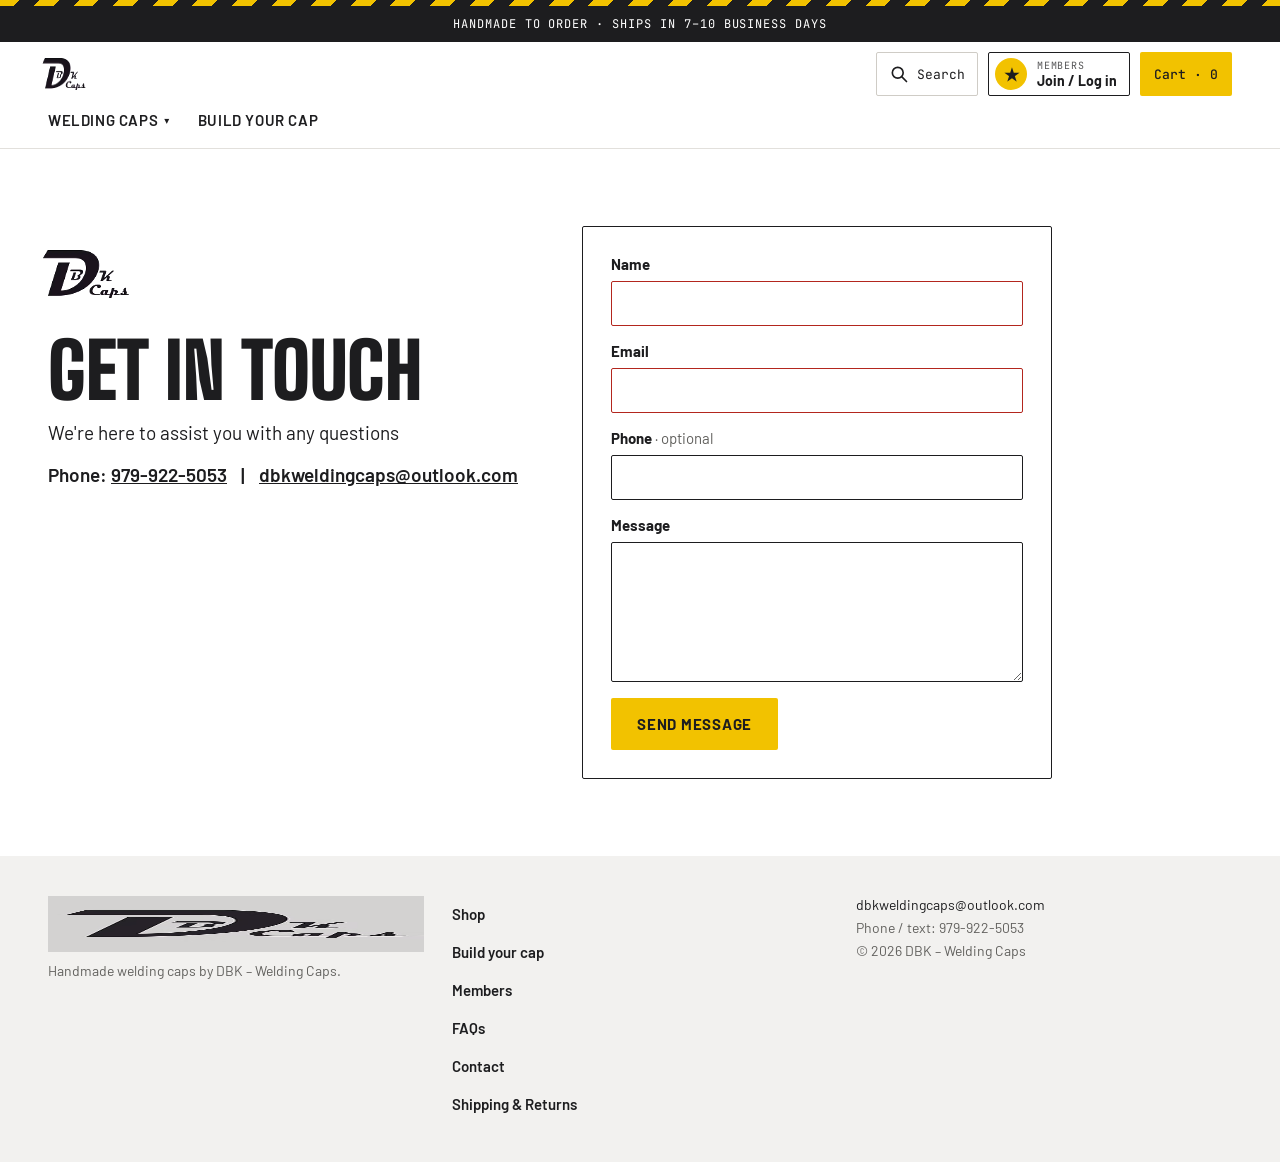
==== contact.html @ 557bc3ab "faqs" ====
<!DOCTYPE html>
<html lang="en">
<head>
<meta charset="utf-8">
<meta name="viewport" content="width=device-width, initial-scale=1">
<title>Contact – DBK Welding Caps</title>
<meta name="robots" content="noindex, nofollow">
<link rel="preconnect" href="https://fonts.googleapis.com">
<link href="https://fonts.googleapis.com/css2?family=Big+Shoulders+Display:wght@800;900&family=Barlow:wght@400;500;600;700&family=JetBrains+Mono:wght@400;500&display=swap" rel="stylesheet">
<link rel="stylesheet" href="css/site.css">
<script type="module">
  import { mountChrome, toast } from './js/ui.js';
  import { submitContact } from './js/wix.js';
  import { CONFIG } from './js/config.js';
  await mountChrome();
  const { phone, email } = CONFIG.contact;
  document.querySelector('[data-phone]').href = 'tel:' + phone.replace(/\D/g, ''); document.querySelector('[data-phone]').textContent = phone;
  document.querySelector('[data-email]').href = 'mailto:' + email; document.querySelector('[data-email]').textContent = email;
  const form = document.querySelector('[data-contact]'), btn = form.querySelector('button[type=submit]'), ok = document.querySelector('[data-sent]');
  form.onsubmit = async e => {
    e.preventDefault();
    if (!form.reportValidity()) return;
    const v = Object.fromEntries(new FormData(form));
    if (v.website) return; // honeypot
    btn.disabled = true; btn.textContent = 'Sending…';
    try { await submitContact(v); form.hidden = true; ok.hidden = false; ok.focus(); }
    catch (err) {
      console.warn('[DBK] contact', err);
      const body = encodeURIComponent(`${v.message}\n\n${v.name}\n${v.phone || ''}`);
      toast('Couldn’t send the form. Opening your email app instead.');
      location.href = `mailto:${email}?subject=${encodeURIComponent('Website enquiry from ' + v.name)}&body=${body}`;
      btn.disabled = false; btn.textContent = 'Send message';
    }
  };
</script>
</head>
<body>
<div data-header></div>
<main class="pad contact">
  <div class="contact-intro">
    <img src="assets/dbk-logo.avif" alt="DBK Welding Caps" class="contact-logo">
    <h1 class="display">Get in Touch</h1>
    <p>We're here to assist you with any questions</p>
    <p class="contact-lines"><span>Phone: <a data-phone></a></span><span aria-hidden="true">|</span><span><a data-email></a></span></p>
  </div>
  <form class="contact-form" data-contact novalidate>
    <div class="contact-row">
      <label class="field"><span><strong>Name</strong></span><input type="text" name="name" required autocomplete="name"></label>
      <label class="field"><span><strong>Email</strong></span><input type="email" name="email" required autocomplete="email"></label>
    </div>
    <label class="field"><span><strong>Phone</strong> <span class="muted">· optional</span></span><input type="tel" name="phone" autocomplete="tel"></label>
    <label class="field"><span><strong>Message</strong></span><textarea name="message" rows="6" required maxlength="2000"></textarea></label>
    <input type="text" name="website" tabindex="-1" autocomplete="off" class="hp" aria-hidden="true">
    <button type="submit" class="btn btn-yellow">Send message</button>
  </form>
  <div class="contact-sent" data-sent tabindex="-1" hidden><h2 class="display">Thanks!</h2><p>Your message has been sent. Kelly will get back to you soon.</p></div>
</main>
<div data-footer></div>
</body>
</html>
---- css/site.css ----
:root{--ink:#1d1d1f;--muted:#62615e;--line:#e2e0dc;--yellow:#f2c200;--paper:#f6f5f3;--pad:clamp(16px,4vw,48px)}
*{box-sizing:border-box}
html{scroll-behavior:smooth}
body{margin:0;background:#fff;color:var(--ink);font-family:'Barlow',system-ui,sans-serif;-webkit-font-smoothing:antialiased;font-size:16px}
body.no-scroll{overflow:hidden}
a{color:var(--ink);text-decoration:none}a:hover{color:var(--muted)}
button,input,textarea{font-family:inherit;color:inherit}
img{display:block;max-width:100%}
[hidden]{display:none!important}
.mono{font-family:'JetBrains Mono',monospace}
.muted{color:var(--muted)}
.kicker{font-family:'JetBrains Mono',monospace;font-size:12px;letter-spacing:.08em;text-transform:uppercase;color:var(--muted)}
.display{font-family:'Big Shoulders Display',sans-serif;font-weight:900;text-transform:uppercase;line-height:.9;margin:0;text-wrap:balance}
.clamp2{display:-webkit-box;-webkit-line-clamp:2;-webkit-box-orient:vertical;overflow:hidden;min-height:2.6em;line-height:1.3}
.pad-x{padding-left:var(--pad);padding-right:var(--pad)}
.pad{padding:clamp(40px,6vw,80px) var(--pad)}
.hazard{height:6px;background:repeating-linear-gradient(135deg,var(--yellow) 0 14px,var(--ink) 14px 28px)}
.hazard.thin{height:5px}
.topstrip{background:var(--ink);color:#fff;font-family:'JetBrains Mono',monospace;font-size:12px;letter-spacing:.08em;text-transform:uppercase;text-align:center;padding:10px 16px}

.btn{display:inline-flex;align-items:center;justify-content:center;gap:8px;min-height:52px;padding:0 26px;border-radius:2px;font-weight:700;font-size:15px;text-transform:uppercase;letter-spacing:.05em;cursor:pointer;border:0;transition:transform .15s,background .15s}
.btn:active{transform:translateY(1px)}
.btn:disabled{opacity:.6;cursor:default}
.btn-dark{background:var(--ink);color:#fff}.btn-dark:hover{color:#fff;background:#000}
.btn-yellow{background:var(--yellow);color:var(--ink)}.btn-yellow:hover{background:#e3b500;color:var(--ink)}
.btn-outline{background:#fff;border:1.5px solid var(--ink);color:var(--ink)}.btn-outline:hover{background:var(--ink);color:#fff}
.btn-block{width:100%}.grow{flex:1;min-width:0}
.link-btn{border:0;background:none;padding:0;font-size:14px;text-decoration:underline;cursor:pointer;min-height:36px}

/* header */
.site-header{position:sticky;top:0;z-index:20;background:#fff;border-bottom:1px solid var(--line);padding:10px var(--pad) 0}
.hdr-row{display:flex;justify-content:space-between;align-items:center;gap:12px}
.logo img{height:clamp(48px,6vw,64px);width:auto;margin:-10px -8px;mix-blend-mode:multiply;filter:brightness(1.14) contrast(1.25)}
.cart-btn{min-height:44px;border:0;background:var(--yellow);border-radius:2px;padding:0 14px;font-family:'JetBrains Mono',monospace;font-size:13px;font-weight:500;cursor:pointer;white-space:nowrap}
.main-nav{display:flex;gap:clamp(20px,3vw,28px);font-size:15px;font-weight:600;text-transform:uppercase;letter-spacing:.04em;white-space:nowrap;overflow-x:auto;scrollbar-width:none;padding:8px 0 12px}
.main-nav a{display:flex;align-items:center;gap:6px;min-height:32px}
.main-nav a span{font-size:10px}
.mega{position:absolute;left:0;right:0;top:100%;background:#fff;border-top:1px solid var(--line);box-shadow:0 24px 40px #0000001f}
.mega-inner{padding:32px var(--pad);display:grid;grid-template-columns:minmax(220px,1fr) 2fr;gap:36px}
.mega-col{display:flex;flex-direction:column;gap:14px}
.mega-colours{display:grid;grid-template-columns:repeat(2,minmax(0,1fr));gap:4px 12px}
.mega-colours a{display:flex;align-items:center;gap:10px;min-height:36px;font-size:15px}
.dot{width:16px;height:16px;border-radius:50%;box-shadow:inset 0 0 0 1px #0003;flex-shrink:0;display:inline-block}
.mega-all{font-weight:700;text-decoration:underline}
.mega-picks{display:grid;grid-template-columns:repeat(4,minmax(0,1fr));gap:12px}
.mega-picks a{display:flex;flex-direction:column;gap:8px;font-size:14px;font-weight:600}
.pick-img{aspect-ratio:1;border:1px solid var(--line);border-radius:2px;background:#fff center/contain no-repeat}
.mega-build{display:flex;justify-content:space-between;align-items:center;gap:12px;border:1.5px solid var(--ink);border-radius:2px;padding:12px 16px}
.mega-build span{display:flex;flex-direction:column;gap:2px}.mega-build small{color:var(--muted);font-size:14px}

/* hero + grid */
.hero{display:grid;grid-template-columns:repeat(auto-fit,minmax(min(100%,440px),1fr));border-bottom:1px solid var(--line)}
.hero-copy{padding:clamp(40px,6vw,88px) var(--pad);display:flex;flex-direction:column;justify-content:center;gap:26px}
.hero h1{font-size:clamp(64px,9vw,136px);line-height:.86}
.hero p{margin:0;font-size:20px;line-height:1.5;max-width:34ch;color:var(--muted);text-wrap:pretty}
.hero-ctas{display:flex;gap:12px;flex-wrap:wrap}
.hero-img{min-height:clamp(320px,45vw,540px);background:#fff center/contain no-repeat}
.section-head{display:flex;justify-content:space-between;align-items:flex-end;gap:16px;flex-wrap:wrap;margin-bottom:20px}
.section-head h2{font-size:clamp(44px,5vw,64px)}
.filters{display:flex;gap:8px;overflow-x:auto;scrollbar-width:none;padding-bottom:24px}
.chip{display:inline-flex;align-items:center;gap:8px;min-height:44px;padding:0 16px;border:1px solid #cfccc6;border-radius:2px;background:#fff;font-size:15px;font-weight:600;cursor:pointer;white-space:nowrap}
.chip.on{background:var(--ink);color:#fff;border-color:var(--ink)}
.grid{display:grid;grid-template-columns:repeat(auto-fill,minmax(min(calc(50% - 8px),230px),1fr));gap:clamp(20px,3vw,32px) clamp(12px,2vw,20px)}
.card{display:flex;flex-direction:column;gap:10px;height:100%}
.card-img{aspect-ratio:1;border:1px solid var(--line);border-radius:2px;overflow:hidden;background:#fff}
.card-img img{width:100%;height:100%;object-fit:contain;transition:transform .5s cubic-bezier(.2,.7,.2,1)}
.card:hover .card-img img{transform:scale(1.04)}
.card-text{display:flex;flex-direction:column;gap:4px}
.card-name{font-weight:600;font-size:clamp(14px,1.6vw,16px)}
.card-btn{margin-top:auto;min-height:44px;font-size:13px;padding:0 8px}
.more{display:flex;justify-content:center;padding:36px 0 0}
.empty{color:var(--muted);padding:24px 0}

/* product page */
.crumbs{font-family:'JetBrains Mono',monospace;font-size:12px;color:var(--muted);padding-top:20px;padding-bottom:12px;white-space:nowrap;overflow:hidden;text-overflow:ellipsis}
.pdp{display:grid;grid-template-columns:minmax(0,1.1fr) minmax(0,1fr);gap:clamp(24px,4vw,56px);padding-bottom:72px;align-items:start}
.pdp-media{position:sticky;top:150px;display:flex;flex-direction:column;gap:12px}
.pdp-main{aspect-ratio:1;border:1px solid var(--line);border-radius:2px;background:#fff;overflow:hidden}
.pdp-main img{width:100%;height:100%;object-fit:contain}
.pdp-thumbs{display:flex;gap:8px;overflow-x:auto;scrollbar-width:none}
.pdp-thumbs button{width:72px;height:72px;flex-shrink:0;padding:0;border:1px solid var(--line);border-radius:2px;background:#fff;cursor:pointer;overflow:hidden}
.pdp-thumbs button.on{border:2px solid var(--ink)}
.pdp-thumbs img{width:100%;height:100%;object-fit:contain}
.pdp-info{display:flex;flex-direction:column;gap:28px}
.pdp-title{display:flex;flex-direction:column;gap:10px}
.pdp-title h1{font-size:clamp(40px,5vw,64px)}
.price{font-size:22px}
.pdp-desc{display:flex;flex-direction:column;gap:6px;color:var(--muted);font-size:16px;line-height:1.5}
.pdp-desc p{margin:0}
.step{display:flex;flex-direction:column;gap:14px}
.step-head{display:flex;align-items:center;gap:12px;border-bottom:2px solid var(--ink);padding-bottom:10px}
.step-head h2{margin:0;font-family:'Big Shoulders Display',sans-serif;font-weight:800;font-size:26px;text-transform:uppercase}
.step-n{font-family:'JetBrains Mono',monospace;font-size:13px;background:var(--ink);color:#fff;padding:3px 7px;border-radius:2px}
.step-val{margin-left:auto;font-size:14px;color:var(--muted);text-align:right}
.choices{display:flex;flex-wrap:wrap;gap:8px}
.choice{min-height:46px;padding:0 14px;border:1px solid #cfccc6;border-radius:2px;background:#fff;font-size:15px;font-weight:600;cursor:pointer}
.choice small{font-family:'JetBrains Mono',monospace;font-weight:400;color:var(--muted)}
.choice.on{background:var(--ink);color:#fff;border-color:var(--ink)}.choice.on small{color:#d6d4d0}
.swatches{display:grid;grid-template-columns:repeat(auto-fill,minmax(64px,1fr));gap:10px}
.swatch{display:flex;flex-direction:column;align-items:center;gap:6px;border:0;background:none;cursor:pointer;padding:4px 0;min-height:44px}
.swatch span{width:40px;height:40px;border-radius:50%;box-shadow:inset 0 0 0 1px #0003;outline:2px solid transparent;outline-offset:3px}
.swatch.on span{outline-color:var(--ink)}
.swatch small{font-size:12px;line-height:1.2;text-align:center}
.step-err{margin:0;color:#b3261e;font-size:14px}
.field{display:flex;flex-direction:column;gap:8px;font-size:15px}
.field textarea{font-size:15px;padding:12px;border-radius:2px;border:1px solid #cfccc6;resize:vertical}
.buy{display:flex;gap:12px;align-items:stretch}
.qty{display:flex;align-items:center;border:1.5px solid var(--ink);border-radius:2px}
.qty button{width:48px;min-height:50px;border:0;background:none;font-size:20px;cursor:pointer}
.qty span{min-width:28px;text-align:center;font-family:'JetBrains Mono',monospace}
.qty.small{border-width:1px;align-self:flex-start;gap:4px}.qty.small button{width:36px;min-height:36px;font-size:16px}
.qty.small .link-btn{width:auto;margin:0 8px 0 4px;font-size:13px}
.mobile-bar{display:none}


/* 3D builder */
.tabs{display:flex;border:1.5px solid var(--ink);border-radius:2px;overflow:hidden;align-self:flex-start}
.tabs button{white-space:nowrap;min-height:42px;padding:0 18px;border:0;background:#fff;font-weight:700;font-size:13px;text-transform:uppercase;letter-spacing:.04em;cursor:pointer}
.tabs button.on{background:var(--ink);color:#fff}
[data-builder]{display:flex;flex-direction:column;gap:12px}
.stage{position:relative;aspect-ratio:1;border:1px solid var(--line);border-radius:2px;background:radial-gradient(circle at 50% 40%,#fff 0,#f2f1ef 100%);overflow:hidden;touch-action:none}
.stage canvas{display:block;width:100%!important;height:100%!important}
.stage-load{position:absolute;inset:0;display:flex;align-items:center;justify-content:center;text-align:center;padding:24px;color:var(--muted);font-size:15px}
.stage-hint{position:absolute;left:12px;bottom:10px;z-index:1;font-family:'JetBrains Mono',monospace;font-size:11px;color:var(--muted);pointer-events:none}
.views{display:flex;gap:6px;flex-wrap:wrap}
.views button{min-height:40px;padding:0 14px;border:1px solid #cfccc6;border-radius:2px;background:#fff;font-size:14px;font-weight:600;cursor:pointer}
.views button.on{background:var(--ink);color:#fff;border-color:var(--ink)}
.model-row{display:flex;flex-wrap:wrap;gap:12px 24px;align-items:center}
.seg{display:flex;align-items:center;gap:10px}
.seg-btns{display:flex;border:1.5px solid var(--ink);border-radius:2px;overflow:hidden}
.seg-btns button{min-height:40px;padding:0 14px;border:0;background:#fff;font-size:13px;font-weight:700;text-transform:uppercase;cursor:pointer}
.seg-btns button.on{background:var(--ink);color:#fff}
.seam-sw{display:flex;gap:6px}
.seam-sw button,.threads button{width:40px;height:40px;padding:4px;border:1px solid #cfccc6;border-radius:50%;background:#fff;cursor:pointer;display:flex}
.seam-sw button.on,.threads button.on{border:2px solid var(--ink)}
.seam-sw span,.threads span{flex:1;border-radius:50%;box-shadow:inset 0 0 0 1px #0002}
.place-row{display:flex;justify-content:space-between;align-items:center;gap:12px;flex-wrap:wrap;border:1.5px solid var(--ink);border-radius:2px;padding:10px 12px}
.place-txt{display:flex;flex-direction:column;gap:2px;min-width:0}
.place-txt strong{font-size:15px}
.place-btns{display:flex;gap:8px;flex-wrap:wrap}
.btn-sm{min-height:40px;padding:0 12px;border:1px solid var(--ink);border-radius:2px;background:#fff;font-size:13px;font-weight:700;cursor:pointer}
.btn-sm.dark{background:var(--ink);color:#fff}
.btn-sm:disabled{opacity:.45;cursor:default}
.note{margin:0;font-size:13px;line-height:1.45;color:var(--muted)}
.emb-panel{display:flex;flex-direction:column;gap:16px}
.field input[type=text],.field input[type=search],.font-pop input{font-size:16px;padding:12px;border:1.5px solid var(--ink);border-radius:2px;outline:none;width:100%}
.font-field{position:relative}
.font-btn{display:flex;justify-content:space-between;align-items:center;gap:12px;width:100%;min-height:52px;padding:0 14px;border:1.5px solid var(--ink);border-radius:2px;background:#fff;font-size:22px;cursor:pointer;text-align:left}
.font-pop{position:absolute;left:0;right:0;top:calc(100% + 6px);z-index:15;background:#fff;border:1.5px solid var(--ink);border-radius:2px;box-shadow:0 20px 40px #0002;padding:10px;display:flex;flex-direction:column;gap:8px}
.font-cats{display:flex;gap:6px;overflow-x:auto;scrollbar-width:none}
.font-cats button{min-height:34px;padding:0 10px;border:1px solid #cfccc6;border-radius:2px;background:#fff;font-size:13px;font-weight:600;cursor:pointer;white-space:nowrap}
.font-cats button.on{background:var(--ink);color:#fff;border-color:var(--ink)}
.font-list{max-height:300px;overflow-y:auto;display:flex;flex-direction:column}
.font-list button{display:flex;flex-direction:column;align-items:flex-start;justify-content:center;gap:2px;min-height:56px;padding:8px 10px;border:0;border-bottom:1px solid var(--line);background:#fff;cursor:pointer;text-align:left}
.font-list button span{font-size:22px;line-height:1.2;white-space:nowrap;overflow:hidden;text-overflow:ellipsis;max-width:100%}
.font-list button small{font-family:'Barlow',sans-serif;font-weight:400;font-size:12px;color:var(--muted);white-space:nowrap}
.font-list button.on{background:#fdf6d6}
.threads{display:flex;flex-wrap:wrap;gap:6px}
.sliders{display:grid;grid-template-columns:repeat(auto-fit,minmax(180px,1fr));gap:16px}
.sliders input[type=range]{width:100%;accent-color:var(--ink);min-height:32px}
.upload{display:flex;align-items:center;min-height:56px;padding:0 14px;border:1.5px dashed var(--ink);border-radius:2px;cursor:pointer;font-weight:600;gap:10px}
.upload input{position:absolute;opacity:0;width:1px;height:1px}

/* categories + search */
.section-head .search-inline{flex:1 1 260px;max-width:380px}
.search-inline input,.search-form input{width:100%;font-size:16px;min-height:48px;padding:0 14px 0 40px;border:1.5px solid var(--ink);border-radius:2px;outline:none;background:#fff url("data:image/svg+xml,%3Csvg xmlns='http://www.w3.org/2000/svg' viewBox='0 0 24 24'%3E%3Ccircle cx='10.5' cy='10.5' r='6.5' fill='none' stroke='%231d1d1f' stroke-width='2'/%3E%3Cpath d='M15.5 15.5 21 21' stroke='%231d1d1f' stroke-width='2' stroke-linecap='round'/%3E%3C/svg%3E") 12px center/18px no-repeat}
.cats{display:flex;gap:0;overflow-x:auto;scrollbar-width:none;border-bottom:2px solid var(--ink);margin-bottom:16px}
.cat{flex-shrink:0;min-height:48px;padding:0 16px;border:0;background:none;font-family:'Barlow',sans-serif;font-weight:700;font-size:15px;text-transform:uppercase;letter-spacing:.03em;cursor:pointer;white-space:nowrap;border-bottom:4px solid transparent;margin-bottom:-2px}
.cat span{font-family:'JetBrains Mono',monospace;font-weight:400;font-size:12px;color:var(--muted);margin-left:4px}
.cat.on{border-bottom-color:var(--yellow);background:#fffbe6}
.cat:hover{background:var(--paper)}
.filters{padding-bottom:16px}
.results-count{display:block;margin-bottom:18px}
.search-btn{display:flex;align-items:center;gap:8px;min-height:44px;padding:0 12px;border:1px solid #cfccc6;border-radius:2px;background:#fff;font-family:'JetBrains Mono',monospace;font-size:13px;cursor:pointer}
.nav-cats{display:contents}
.search-scrim{position:fixed;inset:0;background:#1d1d1f80;z-index:45}
.search-pop{position:fixed;left:50%;top:clamp(16px,8vh,80px);transform:translateX(-50%);width:min(640px,calc(100% - 24px));max-height:calc(100vh - 2 * clamp(16px,8vh,80px));overflow:auto;background:#fff;z-index:46;border-radius:2px;box-shadow:0 30px 60px #0004;padding:14px;display:flex;flex-direction:column;gap:10px}
.search-form{display:flex;gap:12px;align-items:center}
.search-results{display:flex;flex-direction:column}
.search-hit{display:grid;grid-template-columns:56px minmax(0,1fr) auto;gap:12px;align-items:center;padding:8px 4px;border-bottom:1px solid var(--line);font-weight:600}
.search-hit .pick-img{width:56px;height:56px}
.search-hit .clamp2{min-height:0}
.search-all{padding:12px 4px;font-weight:700;text-decoration:underline}
@media (max-width:600px){.search-btn span{display:none}.search-btn{padding:0 10px}}

/* members */
.hdr-actions{display:flex;align-items:center;gap:10px}
.acct-btn{display:flex;align-items:center;gap:10px;min-height:44px;padding:0 12px 0 6px;border:1.5px solid var(--ink);border-radius:2px;background:#fff;white-space:nowrap}
.acct-btn.member{background:var(--ink);color:#fff}.acct-btn.member:hover{color:#fff}
.acct-ini{width:32px;height:32px;border-radius:50%;background:var(--yellow);color:var(--ink);display:flex;align-items:center;justify-content:center;font-family:'Big Shoulders Display',sans-serif;font-weight:900;font-size:17px;flex-shrink:0}
.acct-txt{display:flex;flex-direction:column;line-height:1.1;gap:2px}
.acct-txt small{font-family:'JetBrains Mono',monospace;font-size:10px;letter-spacing:.08em;text-transform:uppercase;opacity:.75}
.acct-txt strong{font-size:14px}
.tag{font-family:'JetBrains Mono',monospace;font-size:11px;letter-spacing:.04em;text-transform:uppercase;background:var(--yellow);color:var(--ink);padding:3px 7px;border-radius:2px;white-space:nowrap}
.tag.ok{background:#e8f3ea;color:#1f6b33}
.member-box{border:1.5px solid var(--ink);border-radius:2px;padding:14px 16px;display:flex;flex-direction:column;gap:10px}
.member-box.guest{border:0;background:var(--paper);flex-direction:row;justify-content:space-between;align-items:center;flex-wrap:wrap;gap:12px}
.member-copy{display:flex;flex-direction:column;gap:4px;max-width:44ch}.member-copy span{font-size:14px;color:var(--muted);line-height:1.45}
.member-head{display:flex;justify-content:space-between;align-items:center;gap:10px}
.member-msg{margin:0;background:#fdf6d6;padding:8px 10px;border-radius:2px;font-size:14px}
.member-actions{display:flex;gap:8px;flex-wrap:wrap;align-items:center}
.confirm{margin-top:10px;background:#fdf6d6;border-radius:2px;padding:12px 14px;display:flex;flex-direction:column;gap:6px}
.confirm.ok{background:#f3f8f4}
.confirm-head{display:flex;justify-content:space-between;gap:10px;flex-wrap:wrap;align-items:center}
.confirm p{margin:0;font-size:15px;line-height:1.5}
.acct-guest{max-width:760px;display:flex;flex-direction:column;gap:22px}
.acct-guest h1{font-size:clamp(52px,7vw,96px)}
.benefits{margin:0;padding:0;list-style:none;display:flex;flex-direction:column;gap:10px;font-size:18px}
.benefits li::before{content:'✓';font-weight:700;margin-right:10px}
.acct-head{display:flex;justify-content:space-between;align-items:flex-end;gap:16px;flex-wrap:wrap;margin-bottom:36px}
.acct-head h1{font-size:clamp(52px,6vw,80px);margin:6px 0}
.acct-grid{display:grid;grid-template-columns:repeat(auto-fit,minmax(min(100%,420px),1fr));gap:28px;align-items:start}
.acct-col{display:flex;flex-direction:column;gap:28px}
.panel{border:1.5px solid var(--ink);border-radius:2px}
.panel-head{display:flex;justify-content:space-between;align-items:center;gap:12px;padding:14px 18px;border-bottom:1px solid var(--line);flex-wrap:wrap}
.panel-head h2{margin:0;font-family:'Big Shoulders Display',sans-serif;font-weight:800;font-size:28px;text-transform:uppercase}
.pad-s{padding:16px 18px}
.pref-form{padding:16px 18px 0;display:grid;grid-template-columns:repeat(auto-fit,minmax(180px,1fr));gap:14px}
.pref-form label{display:flex;flex-direction:column;gap:6px;font-size:13px;font-family:'JetBrains Mono',monospace;text-transform:uppercase;color:var(--muted)}
.pref-form select{font-family:'Barlow',sans-serif;font-size:16px;text-transform:none;color:var(--ink);min-height:46px;padding:0 10px;border:1px solid #cfccc6;border-radius:2px;background:#fff}
.toggle{display:flex;align-items:center;gap:10px;font-size:14px;font-weight:600;cursor:pointer;min-height:44px}
.toggle input{position:absolute;opacity:0}
.toggle span{width:44px;height:26px;border-radius:13px;background:#cfccc6;position:relative;transition:.2s}
.toggle span::after{content:'';position:absolute;top:3px;left:3px;width:20px;height:20px;border-radius:50%;background:#fff;box-shadow:0 1px 3px #0004;transition:.2s}
.toggle input:checked+span{background:var(--ink)}.toggle input:checked+span::after{left:21px}
.toggle input:focus-visible+span{outline:2px solid var(--ink);outline-offset:2px}
.instr{display:flex;flex-direction:column;gap:12px}.instr .btn-sm{align-self:flex-start}
.order{border-bottom:1px solid var(--line);padding:14px 0;display:flex;flex-direction:column;gap:10px}
.order:last-child{border-bottom:0}
.order-top{display:flex;gap:10px;align-items:center;flex-wrap:wrap;font-size:13px;color:var(--muted)}
.order-total{margin-left:auto;color:var(--ink);font-size:15px}
.order-line{display:flex;gap:12px;align-items:flex-start;font-size:15px}
.order-img{width:64px;height:64px;flex-shrink:0;border:1px solid var(--line);border-radius:2px;background:#fff center/contain no-repeat}
.order-desc{font-size:13px;color:var(--muted);line-height:1.45;margin-top:4px;display:-webkit-box;-webkit-line-clamp:4;-webkit-box-orient:vertical;overflow:hidden}
.order .btn{align-self:flex-start;min-height:44px;font-size:13px}
.card-img.tagged{position:relative}
.corner-tag{position:absolute;top:8px;left:8px;background:var(--ink);color:var(--yellow);font-family:'JetBrains Mono',monospace;font-size:11px;padding:4px 7px;border-radius:2px}
@media (max-width:600px){.acct-txt small{display:none}.acct-btn{padding:0 10px 0 6px}.acct-txt strong{font-size:13px}}

/* busy overlay */
.busy{position:fixed;inset:0;z-index:70;background:#ffffffd9;backdrop-filter:blur(3px);display:flex;align-items:center;justify-content:center;padding:20px}
.busy-card{width:min(400px,100%);background:#fff;border:1.5px solid var(--ink);border-radius:2px;box-shadow:0 30px 60px #0002;padding:28px 24px 0;display:flex;flex-direction:column;align-items:center;gap:14px;text-align:center;overflow:hidden}
.busy-card strong{font-family:'Big Shoulders Display',sans-serif;font-weight:900;font-size:30px;text-transform:uppercase;line-height:1}
.busy-spin{width:56px;height:56px;border-radius:50%;border:4px solid var(--line);border-top-color:var(--ink);border-right-color:var(--yellow);animation:busy-spin .9s linear infinite;position:relative}
.busy.is-done .busy-spin{animation:none;border-color:#1f6b33;background:#1f6b33}
.busy.is-done .busy-spin::after{content:'✓';position:absolute;inset:0;display:flex;align-items:center;justify-content:center;color:#fff;font-size:26px;font-weight:700}
.busy-steps{list-style:none;margin:0;padding:0;display:flex;flex-direction:column;gap:6px;font-size:15px;align-self:stretch;text-align:left}
.busy-steps li{display:flex;gap:10px;align-items:center;color:var(--ink)}
.busy-steps li::before{content:'';width:14px;height:14px;flex-shrink:0;border-radius:50%;border:2px solid var(--ink);border-top-color:transparent;animation:busy-spin .8s linear infinite}
.busy-steps li.ok{color:var(--muted)}
.busy-steps li.ok::before{content:'✓';animation:none;border:0;width:14px;height:auto;color:#1f6b33;font-weight:700;font-size:14px;line-height:1}
.busy-bar{align-self:stretch;margin:6px -24px 0;height:6px;overflow:hidden;background:var(--line)}
.busy-bar span{display:block;height:100%;width:200%;background:repeating-linear-gradient(135deg,var(--yellow) 0 14px,var(--ink) 14px 28px);animation:busy-bar 1.2s linear infinite}
.busy.is-done .busy-bar span{animation:none;background:#1f6b33}
@keyframes busy-spin{to{transform:rotate(360deg)}}
@keyframes busy-bar{to{transform:translateX(-39.6px)}}
@media (prefers-reduced-motion:reduce){.busy-spin,.busy-steps li::before,.busy-bar span{animation-duration:3s!important}}

/* admin */
.admin-gate{max-width:640px;display:flex;flex-direction:column;gap:16px;align-items:flex-start}
.admin-gate h1{font-size:clamp(48px,6vw,72px)}
.adm-head,.adm-row{display:grid;grid-template-columns:28px minmax(0,1fr) 110px 110px 64px 128px;gap:12px;align-items:center;padding:10px 18px}
.adm-head{font-family:'JetBrains Mono',monospace;font-size:11px;text-transform:uppercase;letter-spacing:.06em;color:var(--muted);border-bottom:1px solid var(--line)}
.adm-rows{list-style:none;margin:0;padding:0}
.adm-row{border-bottom:1px solid var(--line);background:#fff}
.adm-row.dragging{opacity:.4}
.adm-row.over{box-shadow:inset 0 3px 0 var(--yellow)}
.adm-drag{cursor:grab;color:var(--muted);font-size:18px;letter-spacing:-3px;user-select:none}
.adm-prod{display:flex;align-items:center;gap:12px;min-width:0}
.adm-prod .pick-img{width:52px;height:52px;flex-shrink:0}
.adm-prod span:last-child{display:flex;flex-direction:column;gap:2px;min-width:0}
.adm-prod strong{font-size:15px;overflow:hidden;text-overflow:ellipsis;white-space:nowrap}
.adm-prod small{font-size:13px}.err{color:#b3261e}
.adm-pct{display:flex;align-items:center;gap:6px;font-weight:700}
.adm-pct input{width:70px;min-height:42px;font-size:16px;padding:0 8px;border:1px solid #cfccc6;border-radius:2px}
.adm-btns{display:flex;gap:6px;justify-content:flex-end}
.adm-btns button{width:38px;height:38px;border:1px solid #cfccc6;border-radius:2px;background:#fff;cursor:pointer;font-size:15px}
.adm-btns button:disabled{opacity:.35;cursor:default}
.adm-btns [data-del]:hover{border-color:#b3261e;color:#b3261e}
.adm-add{border-top:2px solid var(--ink);display:flex;flex-direction:column;gap:12px}
.adm-picker{display:flex;gap:8px;flex-wrap:wrap}
.adm-picker select{min-height:48px;padding:0 10px;border:1.5px solid var(--ink);border-radius:2px;font-size:15px;background:#fff}
.adm-picker input{flex:1 1 240px;font-size:16px;min-height:48px;padding:0 12px;border:1.5px solid var(--ink);border-radius:2px}
.adm-results{display:flex;flex-direction:column}
.adm-hit{display:grid;grid-template-columns:48px minmax(0,1fr) auto auto;gap:12px;align-items:center;padding:8px 4px;border:0;border-bottom:1px solid var(--line);background:#fff;text-align:left;cursor:pointer;font-size:15px;font-weight:600}
.adm-hit .pick-img{width:48px;height:48px}.adm-hit .clamp2{min-height:0}
.adm-hit:hover{background:#fffbe6}
.adm-plus{font-weight:700;text-decoration:underline}
@media (max-width:760px){
  .adm-head{display:none}
  .adm-row{grid-template-columns:24px minmax(0,1fr) auto;grid-template-areas:"d p p" "d pct act" "d price btns"}
  .adm-drag{grid-area:d}.adm-prod{grid-area:p}.adm-pct{grid-area:pct}.adm-price{grid-area:price}.adm-row .toggle{grid-area:act;justify-self:end}.adm-btns{grid-area:btns}
}

.admin-tabs-wrap{padding-top:24px}
.admin-tabs{display:flex;border-bottom:2px solid var(--ink);overflow-x:auto;scrollbar-width:none}
.admin-tabs button{flex-shrink:0;min-height:48px;padding:0 18px;border:0;background:none;font-weight:700;font-size:15px;text-transform:uppercase;letter-spacing:.03em;cursor:pointer;border-bottom:4px solid transparent;margin-bottom:-2px;display:flex;align-items:center;gap:8px;white-space:nowrap}
.admin-tabs button.on{border-bottom-color:var(--yellow);background:#fffbe6}
.admin .seg-btns button{min-height:44px}
[data-ilist]{display:flex;flex-direction:column;gap:18px}
.instr-who{display:flex;flex-direction:column;gap:2px}.instr-who .mono{font-size:12px}
.instr-body{padding:16px 18px;display:grid;grid-template-columns:repeat(auto-fit,minmax(min(100%,300px),1fr));gap:16px 24px;align-items:start}
.instr-cust{background:var(--paper);border-radius:2px;padding:12px 14px;display:flex;flex-direction:column;gap:6px}
.instr-cust p{margin:0;font-size:16px;line-height:1.5}
.instr-actions{grid-column:1/-1;display:flex;gap:10px;flex-wrap:wrap;align-items:center}

/* policy pop-up */
.policy{position:fixed;left:50%;top:50%;transform:translate(-50%,-50%);width:min(720px,calc(100% - 24px));max-height:calc(100vh - 48px);z-index:41;background:#fff;border-radius:2px;box-shadow:0 30px 60px #0004;display:flex;flex-direction:column}
.policy-head{display:flex;justify-content:space-between;align-items:center;gap:12px;padding:18px 22px;border-bottom:1px solid var(--line)}
.policy-head h2{margin:0;font-family:'Big Shoulders Display',sans-serif;font-weight:900;font-size:34px;text-transform:uppercase}
.policy-body{overflow-y:auto;padding:8px 22px 18px;font-size:16px;line-height:1.6}
.policy-body h3{font-family:'Big Shoulders Display',sans-serif;font-weight:800;font-size:24px;text-transform:uppercase;margin:20px 0 6px}
.policy-body p{margin:0 0 12px}.policy-body ul{margin:0 0 12px;padding-left:20px}
.policy-foot{padding:14px 22px;border-top:1px solid var(--line)}

/* contact + faq */
.contact{display:grid;grid-template-columns:repeat(auto-fit,minmax(min(100%,380px),1fr));gap:clamp(28px,5vw,64px);align-items:start;max-width:1100px}
.contact-intro{display:flex;flex-direction:column;gap:14px}
.contact-logo{height:96px;width:auto;align-self:flex-start;mix-blend-mode:multiply;filter:brightness(1.14) contrast(1.25);margin-left:-10px}
.contact-intro h1{font-size:clamp(52px,6vw,84px)}
.contact-intro p{margin:0;font-size:19px;line-height:1.5}
.contact-lines{display:flex;flex-wrap:wrap;gap:6px 14px;font-weight:600}
.contact-lines a{text-decoration:underline}
.contact-form,.contact-sent{display:flex;flex-direction:column;gap:16px;border:1.5px solid var(--ink);border-radius:2px;padding:clamp(18px,3vw,28px)}
.contact-row{display:grid;grid-template-columns:repeat(auto-fit,minmax(200px,1fr));gap:16px}
.contact-form input[type=text],.contact-form input[type=email],.contact-form input[type=tel],.contact-form textarea{font-size:16px;padding:12px;border:1.5px solid var(--ink);border-radius:2px;width:100%}
.contact-form input:invalid:not(:placeholder-shown){border-color:#b3261e}
.contact-form .btn{align-self:flex-start}
.contact-sent h2{font-size:48px}.contact-sent p{margin:0;font-size:18px}
.hp{position:absolute;left:-9999px;width:1px;height:1px;opacity:0}
.faq-page{max-width:900px;display:flex;flex-direction:column;gap:18px}
.faq-page h1{font-size:clamp(56px,7vw,96px)}
.faq-search{font-size:16px;min-height:50px;padding:0 14px;border:1.5px solid var(--ink);border-radius:2px;max-width:480px}
.faq-group{display:flex;flex-direction:column;margin-bottom:24px}
.faq-group h2{font-family:'Big Shoulders Display',sans-serif;font-weight:800;font-size:28px;text-transform:uppercase;margin:0 0 6px}
.faq{border-bottom:1px solid var(--line)}
.faq summary{list-style:none;cursor:pointer;display:flex;justify-content:space-between;gap:16px;align-items:center;min-height:56px;padding:10px 0;font-weight:700;font-size:17px}
.faq summary::-webkit-details-marker{display:none}
.faq summary::after{content:'+';font-size:24px;font-weight:400;flex-shrink:0}
.faq[open] summary::after{content:'−'}
.faq-a{padding:0 0 16px;font-size:16px;line-height:1.6}.faq-a p{margin:0 0 10px}
.faq-a a,.faq-more a{text-decoration:underline}
.faq-more{margin:0;font-size:16px;display:flex;gap:8px;flex-wrap:wrap;align-items:center}

/* cart drawer */
.drawer-scrim{position:fixed;inset:0;background:#1d1d1f80;z-index:40}
.drawer{position:fixed;top:0;right:0;bottom:0;width:min(440px,100%);background:#fff;z-index:41;display:flex;flex-direction:column;box-shadow:-20px 0 40px #0003}
.drawer-head{display:flex;justify-content:space-between;align-items:center;padding:20px 22px;border-bottom:1px solid var(--line)}
.drawer-head h2{margin:0;font-family:'Big Shoulders Display',sans-serif;font-weight:900;font-size:34px;text-transform:uppercase}
.drawer-body{flex:1;overflow-y:auto;padding:8px 22px}
.cart-line{display:flex;gap:14px;padding:16px 0;border-bottom:1px solid var(--line)}
.cart-thumb{width:84px;height:84px;flex-shrink:0;border:1px solid var(--line);border-radius:2px;background:#fff center/contain no-repeat}
.cart-info{flex:1;min-width:0;display:flex;flex-direction:column;gap:6px}
.cart-name{display:flex;justify-content:space-between;gap:10px;font-weight:700}
.cart-child{margin-left:98px;padding-top:0;border-top:0}
.cart-line:has(+ .cart-child){border-bottom:0;padding-bottom:8px}
.qty.plain{border:0;align-items:center;gap:8px;font-size:13px}
.cart-desc{font-size:13px;color:var(--muted);line-height:1.5}
.drawer-foot{padding:18px 22px calc(18px + env(safe-area-inset-bottom));border-top:1px solid var(--line);display:flex;flex-direction:column;gap:12px}
.drawer-total{display:flex;justify-content:space-between;font-weight:700;font-size:18px}
.drawer-note{margin:0;font-size:13px;color:var(--muted);background:#fdf6d6;padding:10px 12px;border-radius:2px}

.site-footer{background:#f2f1ef;padding:40px var(--pad);display:grid;grid-template-columns:repeat(auto-fit,minmax(min(100%,220px),1fr));gap:28px;font-size:14px;color:var(--muted)}
.foot-brand{display:flex;flex-direction:column;gap:10px}.foot-brand p{margin:0}
.foot-social{display:flex;gap:8px}
.foot-social a{width:44px;height:44px;display:flex;align-items:center;justify-content:center;border:1px solid #cfccc6;border-radius:50%;color:var(--ink);background:#fff}
.foot-social a:hover{background:var(--ink);color:#fff}
.foot-links{display:flex;flex-direction:column;gap:2px}
.foot-links a,.foot-links .link-btn{color:var(--ink);font-weight:600;font-size:15px;min-height:36px;display:flex;align-items:center;text-decoration:none;text-align:left}
.foot-links a:hover,.foot-links .link-btn:hover{text-decoration:underline}
.foot-logo{height:56px;width:auto;mix-blend-mode:multiply}
.foot-meta{display:flex;flex-direction:column;gap:6px}
.toast{position:fixed;left:50%;bottom:24px;transform:translate(-50%,20px);opacity:0;z-index:60;background:var(--ink);color:#fff;padding:12px 18px;border-radius:2px;font-size:15px;max-width:calc(100% - 32px);transition:.25s;pointer-events:none}
.toast.show{opacity:1;transform:translate(-50%,0)}

.will-reveal{opacity:0;transform:translateY(24px);transition:opacity .7s cubic-bezier(.2,.7,.2,1),transform .7s cubic-bezier(.2,.7,.2,1)}
.will-reveal.revealed{opacity:1;transform:none}

@media (max-width:899px){
  .pdp{grid-template-columns:minmax(0,1fr);padding-bottom:110px}
  .pdp-media{position:static}
  .buy{display:none}
  .mobile-bar{display:flex;position:fixed;left:0;right:0;bottom:0;z-index:30;background:#fff;border-top:1px solid var(--line);box-shadow:0 -8px 24px #0000001a;padding:12px 16px calc(12px + env(safe-area-inset-bottom));align-items:center;gap:12px}
  .mobile-bar div{display:flex;flex-direction:column;flex-shrink:0}
  .mobile-bar .mono{font-size:18px}.mobile-bar small{font-size:12px;color:var(--muted)}
  .mobile-bar .btn{font-size:14px;padding:0 12px;white-space:nowrap;overflow:hidden;text-overflow:ellipsis}
  .mega{display:none!important}
}
@media (prefers-reduced-motion:reduce){*{transition:none!important;scroll-behavior:auto!important}}
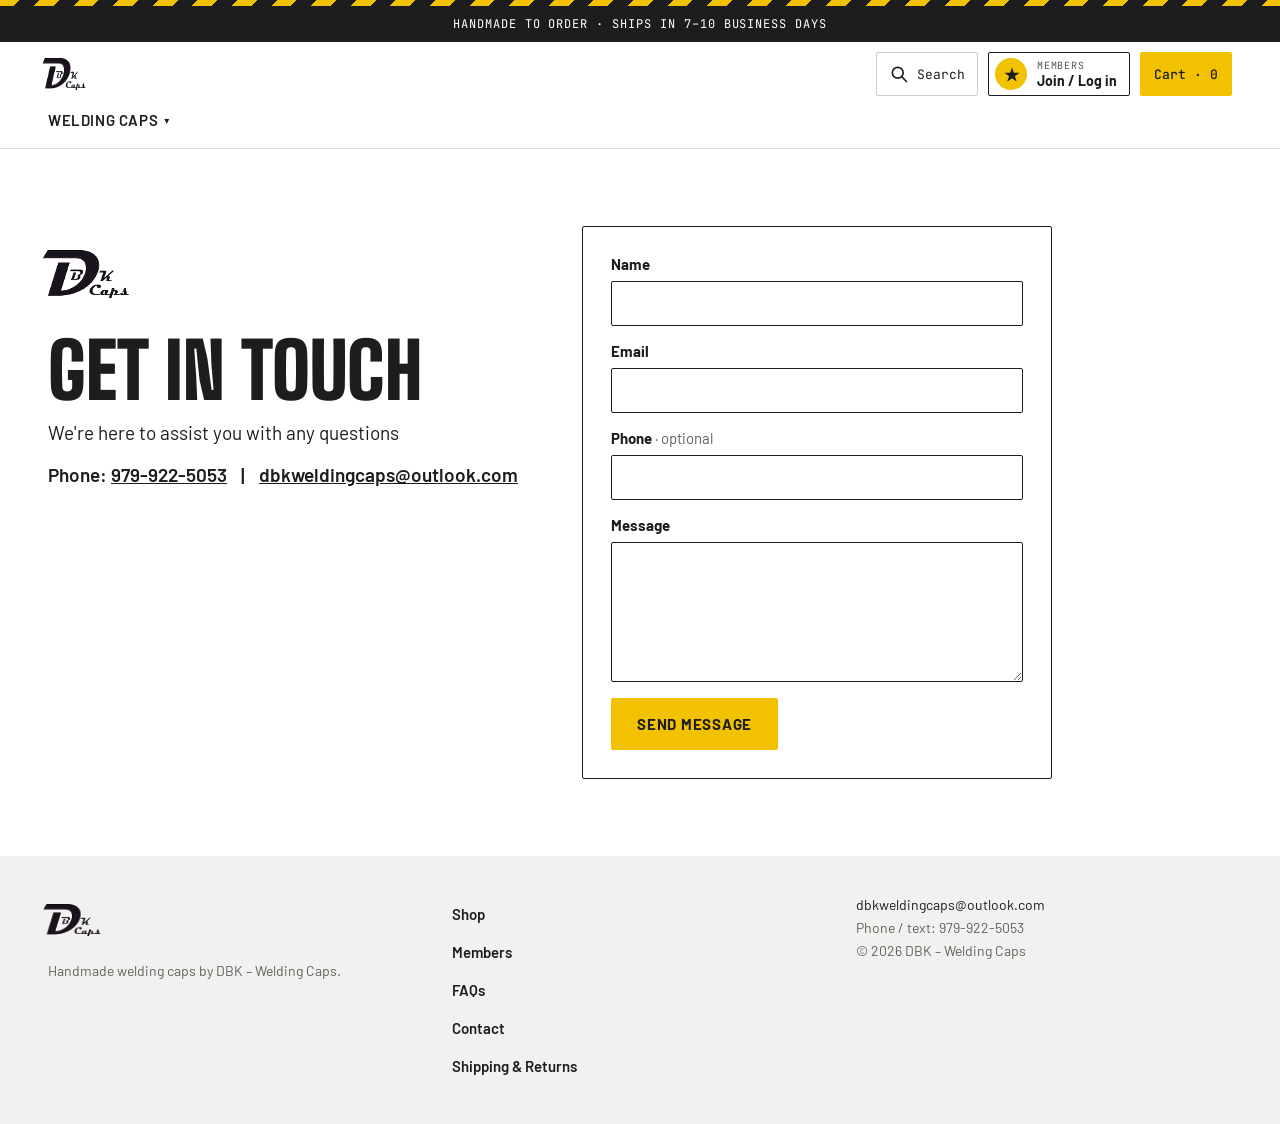
==== commit 3b2d7a93: "new headers" ====
--- a/contact.html
+++ b/contact.html
@@ -4,7 +4,6 @@
 <meta charset="utf-8">
 <meta name="viewport" content="width=device-width, initial-scale=1">
 <title>Contact – DBK Welding Caps</title>
-<meta name="robots" content="noindex, nofollow">
 <link rel="preconnect" href="https://fonts.googleapis.com">
 <link href="https://fonts.googleapis.com/css2?family=Big+Shoulders+Display:wght@800;900&family=Barlow:wght@400;500;600;700&family=JetBrains+Mono:wght@400;500&display=swap" rel="stylesheet">
 <link rel="stylesheet" href="css/site.css">
--- a/css/site.css
+++ b/css/site.css
@@ -73,7 +73,7 @@
 
 /* product page */
 .crumbs{font-family:'JetBrains Mono',monospace;font-size:12px;color:var(--muted);padding-top:20px;padding-bottom:12px;white-space:nowrap;overflow:hidden;text-overflow:ellipsis}
-.pdp{display:grid;grid-template-columns:minmax(0,1.1fr) minmax(0,1fr);gap:clamp(24px,4vw,56px);padding-bottom:72px;align-items:start}
+.pdp{display:grid;grid-template-columns:minmax(0,2fr) minmax(0,3fr);gap:clamp(24px,4vw,56px);padding-bottom:72px;align-items:start}
 .pdp-media{position:sticky;top:150px;display:flex;flex-direction:column;gap:12px}
 .pdp-main{aspect-ratio:1;border:1px solid var(--line);border-radius:2px;background:#fff;overflow:hidden}
 .pdp-main img{width:100%;height:100%;object-fit:contain}
@@ -87,6 +87,13 @@
 .price{font-size:22px}
 .pdp-desc{display:flex;flex-direction:column;gap:6px;color:var(--muted);font-size:16px;line-height:1.5}
 .pdp-desc p{margin:0}
+.pdp-desc p:empty,.pdp-desc p:has(> br:only-child){min-height:.75em}
+.pdp-desc a{color:var(--ink);text-decoration:underline;text-underline-offset:3px;font-weight:600;word-break:break-word}
+.pdp-desc a:hover{color:var(--muted)}
+.pdp-desc strong{color:var(--ink)}
+.pdp-desc ul,.pdp-desc ol{margin:0;padding-left:22px;display:flex;flex-direction:column;gap:4px}
+.pdp-desc h3,.pdp-desc h4{margin:6px 0 0;color:var(--ink);font-size:17px;font-weight:700}
+.pdp-desc blockquote{margin:0;padding-left:12px;border-left:2px solid var(--line)}
 .step{display:flex;flex-direction:column;gap:14px}
 .step-head{display:flex;align-items:center;gap:12px;border-bottom:2px solid var(--ink);padding-bottom:10px}
 .step-head h2{margin:0;font-family:'Big Shoulders Display',sans-serif;font-weight:800;font-size:26px;text-transform:uppercase}
@@ -130,7 +137,22 @@
 .seg-btns{display:flex;border:1.5px solid var(--ink);border-radius:2px;overflow:hidden}
 .seg-btns button{min-height:40px;padding:0 14px;border:0;background:#fff;font-size:13px;font-weight:700;text-transform:uppercase;cursor:pointer}
 .seg-btns button.on{background:var(--ink);color:#fff}
-.seam-sw{display:flex;gap:6px}
+.seam-sw{display:flex;gap:6px;flex-wrap:wrap}
+.seg-wrap{flex-direction:column;align-items:flex-start;gap:8px}
+.note.copyright{background:#fffbe6;border-left:0;padding:10px 12px;border-radius:2px;color:var(--ink)}
+.pdp-info-sections{margin-top:8px}
+.pdp-more{border-top:1px solid var(--line)}
+.pdp-more:last-of-type{border-bottom:1px solid var(--line)}
+.pp-slots{display:grid;grid-template-columns:repeat(auto-fill,minmax(min(100%,240px),1fr));gap:16px}
+.pp-slot{display:flex;flex-direction:column;gap:10px;border:1px solid var(--line);border-radius:2px;padding:12px}
+.pp-slot .pick-img{width:100%;aspect-ratio:1;height:auto}
+.pp-slot select{min-height:44px;font-size:15px;padding:0 10px;border:1.5px solid var(--ink);border-radius:2px;background:#fff;width:100%}
+.pdp-more summary{cursor:pointer;min-height:48px;display:flex;align-items:center;font-weight:700;font-size:16px;list-style:none}
+.pdp-more summary::-webkit-details-marker{display:none}
+.pdp-more summary::after{content:'+';margin-left:auto;font-size:22px}
+.pdp-more[open] summary::after{content:'−'}
+.pdp-more-body{padding:0 0 14px;font-size:15px;line-height:1.55;color:var(--muted)}
+.pdp-more-body p{margin:0 0 10px}
 .seam-sw button,.threads button{width:40px;height:40px;padding:4px;border:1px solid #cfccc6;border-radius:50%;background:#fff;cursor:pointer;display:flex}
 .seam-sw button.on,.threads button.on{border:2px solid var(--ink)}
 .seam-sw span,.threads span{flex:1;border-radius:50%;box-shadow:inset 0 0 0 1px #0002}
@@ -324,7 +346,7 @@
 .contact-form,.contact-sent{display:flex;flex-direction:column;gap:16px;border:1.5px solid var(--ink);border-radius:2px;padding:clamp(18px,3vw,28px)}
 .contact-row{display:grid;grid-template-columns:repeat(auto-fit,minmax(200px,1fr));gap:16px}
 .contact-form input[type=text],.contact-form input[type=email],.contact-form input[type=tel],.contact-form textarea{font-size:16px;padding:12px;border:1.5px solid var(--ink);border-radius:2px;width:100%}
-.contact-form input:invalid:not(:placeholder-shown){border-color:#b3261e}
+.contact-form.tried :invalid{border-color:#b3261e}
 .contact-form .btn{align-self:flex-start}
 .contact-sent h2{font-size:48px}.contact-sent p{margin:0;font-size:18px}
 .hp{position:absolute;left:-9999px;width:1px;height:1px;opacity:0}
@@ -340,6 +362,12 @@
 .faq[open] summary::after{content:'−'}
 .faq-a{padding:0 0 16px;font-size:16px;line-height:1.6}.faq-a p{margin:0 0 10px}
 .faq-a a,.faq-more a{text-decoration:underline}
+.faq-page .cats{flex-wrap:wrap;gap:8px;overflow:visible;border-bottom:0;margin-bottom:8px}
+.faq-page .cat{min-height:44px;padding:0 14px;border:1.5px solid var(--line);border-radius:2px;margin:0;white-space:normal;text-align:left}
+.faq-page .cat.on{border-color:var(--ink);background:var(--ink);color:#fff}
+.faq-page .cat.on span{color:#d6d4d0}
+.faq-page .cat:hover{border-color:var(--ink)}
+.faq-page .cat.on:hover{background:var(--ink)}
 .faq-more{margin:0;font-size:16px;display:flex;gap:8px;flex-wrap:wrap;align-items:center}
 
 /* cart drawer */
@@ -368,7 +396,7 @@
 .foot-links{display:flex;flex-direction:column;gap:2px}
 .foot-links a,.foot-links .link-btn{color:var(--ink);font-weight:600;font-size:15px;min-height:36px;display:flex;align-items:center;text-decoration:none;text-align:left}
 .foot-links a:hover,.foot-links .link-btn:hover{text-decoration:underline}
-.foot-logo{height:56px;width:auto;mix-blend-mode:multiply}
+.foot-logo{height:64px;width:auto;max-width:220px;object-fit:contain;align-self:flex-start;margin:-8px -8px 0;mix-blend-mode:multiply;filter:brightness(1.14) contrast(1.25)}
 .foot-meta{display:flex;flex-direction:column;gap:6px}
 .toast{position:fixed;left:50%;bottom:24px;transform:translate(-50%,20px);opacity:0;z-index:60;background:var(--ink);color:#fff;padding:12px 18px;border-radius:2px;font-size:15px;max-width:calc(100% - 32px);transition:.25s;pointer-events:none}
 .toast.show{opacity:1;transform:translate(-50%,0)}
